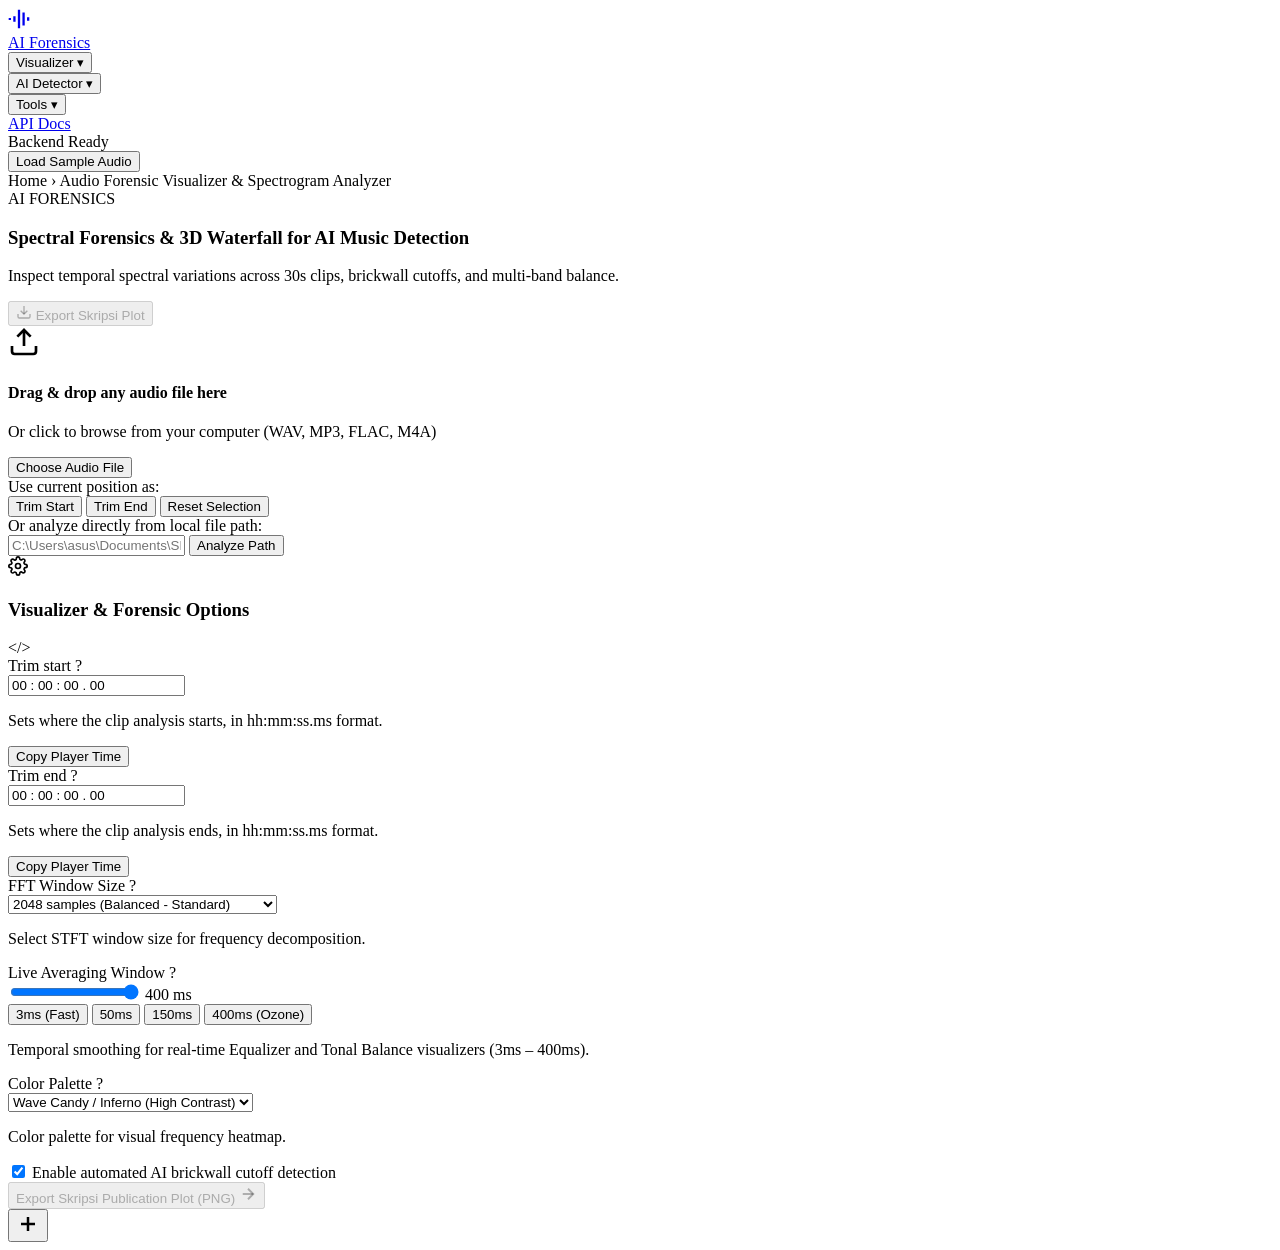
==== frontend/index.html @ 651a73c8 "added more spectral view" ====
<!DOCTYPE html>
<html lang="en">
<head>
  <meta charset="UTF-8">
  <meta name="viewport" content="width=device-width, initial-scale=1.0">
  <title>AI Music Forensic Visualizer</title>
  <link rel="preconnect" href="https://fonts.googleapis.com">
  <link rel="preconnect" href="https://fonts.gstatic.com" crossorigin>
  <link href="https://fonts.googleapis.com/css2?family=Plus+Jakarta+Sans:wght@400;500;600;700&family=JetBrains+Mono:wght@400;500;600&display=swap" rel="stylesheet">
  <link rel="stylesheet" href="/static/css/style.css">
</head>
<body>
  <!-- Top Navigation Bar -->
  <header class="navbar">
    <div class="nav-container">
      <div class="nav-left">
        <a href="/" class="brand-logo">
          <div class="logo-icon">
            <svg width="22" height="22" viewBox="0 0 24 24" fill="none" stroke="currentColor" stroke-width="2.5">
              <path d="M12 2v20M17 5v14M7 9v6M22 10v4M2 11v2"></path>
            </svg>
          </div>
          <span class="brand-name">AI Forensics</span>
        </a>
        <nav class="nav-links">
          <div class="nav-dropdown">
            <button class="nav-link active">Visualizer <span class="arrow">▾</span></button>
          </div>
          <div class="nav-dropdown">
            <button class="nav-link">AI Detector <span class="arrow">▾</span></button>
          </div>
          <div class="nav-dropdown">
            <button class="nav-link">Tools <span class="arrow">▾</span></button>
          </div>
          <a href="/docs" target="_blank" class="nav-link">API Docs</a>
        </nav>
      </div>

      <div class="nav-right">
        <div class="status-indicator">
          <span class="status-dot"></span>
          <span class="status-text">Backend Ready</span>
        </div>
        <button id="loadDemoBtn" class="btn btn-nav">Load Sample Audio</button>
      </div>
    </div>
  </header>

  <!-- Breadcrumb Bar -->
  <div class="breadcrumb-bar">
    <div class="breadcrumb-container">
      <span class="crumb">Home</span>
      <span class="crumb-separator">›</span>
      <span class="crumb active">Audio Forensic Visualizer & Spectrogram Analyzer</span>
    </div>
  </div>

  <!-- Main Container -->
  <div class="page-container">
    <!-- Top Feature / Notification Banner -->
    <section class="feature-banner">
      <div class="banner-content">
        <div class="banner-badge">AI FORENSICS</div>
        <div class="banner-text">
          <h3>Spectral Forensics & 3D Waterfall for AI Music Detection</h3>
          <p>Inspect temporal spectral variations across 30s clips, brickwall cutoffs, and multi-band balance.</p>
        </div>
      </div>
      <div class="banner-action">
        <button id="exportTopBtn" class="btn banner-btn" disabled>
          <svg width="16" height="16" viewBox="0 0 24 24" fill="none" stroke="currentColor" stroke-width="2">
            <path d="M21 15v4a2 2 0 0 1-2 2H5a2 2 0 0 1-2-2v-4"></path>
            <polyline points="7 10 12 15 17 10"></polyline>
            <line x1="12" y1="15" x2="12" y2="3"></line>
          </svg>
          Export Skripsi Plot
        </button>
      </div>
    </section>

    <!-- 2-Column Split Workspace -->
    <main class="split-layout">
      <!-- LEFT COLUMN: Media Viewport & Visualizer (Drag & Drop + Player + 3D Waterfall) -->
      <section class="media-column">
        <!-- Main Media Player & Canvas Display Screen -->
        <div class="media-viewport-card">
          <!-- Drop Overlay when dragging or empty -->
          <div class="media-drop-zone" id="mediaDropZone">
            <input type="file" id="audioFileInput" accept=".wav,.mp3,.flac,.ogg,.m4a" style="display: none;">
            
            <!-- Empty State Prompt -->
            <div class="drop-prompt" id="dropPrompt">
              <div class="upload-icon-circle">
                <svg width="32" height="32" viewBox="0 0 24 24" fill="none" stroke="currentColor" stroke-width="2">
                  <path d="M21 15v4a2 2 0 0 1-2 2H5a2 2 0 0 1-2-2v-4"></path>
                  <polyline points="17 8 12 3 7 8"></polyline>
                  <line x1="12" y1="3" x2="12" y2="15"></line>
                </svg>
              </div>
              <h4>Drag & drop any audio file here</h4>
              <p>Or click to browse from your computer (WAV, MP3, FLAC, M4A)</p>
              <button type="button" class="btn btn-browse" id="browseBtn">Choose Audio File</button>
            </div>

            <!-- Active Visualizer Screen (Wave Candy / 3D Waterfall style) -->
            <div class="media-screen" id="mediaScreen" style="display: none;">
              <!-- View Switcher Tabs inside Player -->
              <div class="screen-tabs">
                <button class="screen-tab active" data-view="spectrogram">Spectrogram (STFT)</button>
                <button class="screen-tab" data-view="waterfall">3D Waterfall</button>
                <button class="screen-tab" data-view="equalizer">Equalizer (Real-Time FFT)</button>
                <button class="screen-tab" data-view="tonal">Tonal Balance (Real-Time)</button>
                <button class="screen-tab" data-view="stacked">All Stacked</button>
              </div>

              <!-- Canvas Container -->
              <div class="screen-canvas-container" id="screenCanvasContainer">
                <canvas id="mainSpecCanvas"></canvas>
                <canvas id="mainWaterfallCanvas" style="display: none;"></canvas>
                <canvas id="mainEqCanvas" style="display: none;"></canvas>
                <canvas id="mainTonalCanvas" style="display: none;"></canvas>

                <!-- Centered Play/Pause Overlay Button -->
                <div class="play-overlay" id="playOverlay">
                  <button class="big-play-btn" id="bigPlayBtn">
                    <svg id="bigPlayIcon" width="36" height="36" viewBox="0 0 24 24" fill="currentColor">
                      <polygon points="6 3 20 12 6 21 6 3"></polygon>
                    </svg>
                  </button>
                </div>

                <!-- Playhead Cursor Line for 2D Spectrogram -->
                <div id="playheadCursor" class="playhead-line"></div>

                <!-- AI Cutoff Floating Tag on Canvas -->
                <div id="canvasCutoffBadge" class="canvas-cutoff-tag" style="display: none;">
                  <span class="cutoff-led"></span> AI Cutoff: <span id="cutoffValText">--</span>
                </div>

                <!-- 3D Waterfall Interaction Hint -->
                <div id="waterfallHintTag" class="waterfall-hint-tag" style="display: none;">
                  <span>🖱️ Drag to rotate 3D • Scroll to zoom • Click slice to seek</span>
                </div>
              </div>

              <!-- Media Player Bottom Bar -->
              <div class="player-bottom-bar">
                <button id="miniPlayBtn" class="mini-control-btn">
                  <svg id="miniPlayIcon" width="16" height="16" viewBox="0 0 24 24" fill="currentColor">
                    <polygon points="5 3 19 12 5 21 5 3"></polygon>
                  </svg>
                </button>
                <div class="progress-wrap">
                  <div class="progress-bar-bg" id="progressBarBg">
                    <div class="progress-bar-fill" id="progressBarFill"></div>
                    <div class="trim-range-highlight" id="trimRangeHighlight"></div>
                  </div>
                </div>
                <div class="timecode-display" id="timecodeDisplay">00:00:00.00 / 00:00:00.00</div>
              </div>
            </div>
          </div>

          <!-- Bottom Position Buttons -->
          <div class="position-actions-bar">
            <span class="pos-label">Use current position as:</span>
            <div class="pos-buttons">
              <button id="useTrimStartBtn" class="btn btn-outline">Trim Start</button>
              <button id="useTrimEndBtn" class="btn btn-outline">Trim End</button>
              <button id="resetTrimBtn" class="btn btn-outline-subtle">Reset Selection</button>
            </div>
            <div class="track-stats" id="trackStats" style="display: none;">
              <span id="statRate">44.1 kHz</span> • <span id="statChannels">Mono</span> • <span id="statDuration">0.00s</span>
            </div>
          </div>
        </div>

        <!-- Local Disk Path Analyzer Input -->
        <div class="local-path-card">
          <label for="localPathInput">Or analyze directly from local file path:</label>
          <div class="local-path-group">
            <input type="text" id="localPathInput" placeholder="C:\Users\asus\Documents\SKRIPSI\APPS\MY-AIDETECTOR\..." />
            <button id="analyzePathBtn" class="btn btn-secondary">Analyze Path</button>
          </div>
        </div>

        <!-- Secondary Visualizers (When in Stacked Mode) -->
        <div class="stacked-visualizers-card" id="stackedVisualizersCard" style="display: none;">
          <div class="sub-card">
            <h4>Equalizer (Live Real-Time FFT & Peak Hold)</h4>
            <div class="sub-canvas-wrap">
              <canvas id="stackedEqCanvas"></canvas>
            </div>
          </div>
          <div class="sub-card">
            <h4>Tonal Balance (Live Multi-Band Spectral Energy)</h4>
            <div class="sub-canvas-wrap">
              <canvas id="stackedTonalCanvas"></canvas>
            </div>
          </div>
        </div>
      </section>

      <!-- RIGHT COLUMN: Options & Analysis Settings Panel -->
      <aside class="options-column">
        <div class="options-card">
          <!-- Card Header with Gear Icon -->
          <div class="options-header">
            <div class="options-title">
              <svg width="20" height="20" viewBox="0 0 24 24" fill="none" stroke="currentColor" stroke-width="2">
                <circle cx="12" cy="12" r="3"></circle>
                <path d="M19.4 15a1.65 1.65 0 0 0 .33 1.82l.06.06a2 2 0 0 1 0 2.83 2 2 0 0 1-2.83 0l-.06-.06a1.65 1.65 0 0 0-1.82-.33 1.65 1.65 0 0 0-1 1.51V21a2 2 0 0 1-2 2 2 2 0 0 1-2-2v-.09A1.65 1.65 0 0 0 9 19.4a1.65 1.65 0 0 0-1.82.33l-.06.06a2 2 0 0 1-2.83 0 2 2 0 0 1 0-2.83l.06-.06a1.65 1.65 0 0 0 .33-1.82 1.65 1.65 0 0 0-1.51-1H3a2 2 0 0 1-2-2 2 2 0 0 1 2-2h.09A1.65 1.65 0 0 0 4.6 9a1.65 1.65 0 0 0-.33-1.82l-.06-.06a2 2 0 0 1 0-2.83 2 2 0 0 1 2.83 0l.06.06a1.65 1.65 0 0 0 1.82.33H9a1.65 1.65 0 0 0 1-1.51V3a2 2 0 0 1 2-2 2 2 0 0 1 2 2v.09a1.65 1.65 0 0 0 1 1.51 1.65 1.65 0 0 0 1.82-.33l.06-.06a2 2 0 0 1 2.83 0 2 2 0 0 1 0 2.83l-.06.06a1.65 1.65 0 0 0-.33 1.82V9a1.65 1.65 0 0 0 1.51 1H21a2 2 0 0 1 2 2 2 2 0 0 1-2 2h-.09a1.65 1.65 0 0 0-1.51 1z"></path>
              </svg>
              <h3>Visualizer & Forensic Options</h3>
            </div>
            <span class="options-code-icon" title="JSON schema available">&lt;/&gt;</span>
          </div>

          <div class="options-body">
            <!-- 3D Waterfall Camera Presets (Visible when in 3D Waterfall tab) -->
            <div class="option-group" id="waterfallControlsGroup" style="display: none;">
              <div class="option-label-row">
                <label>3D Waterfall View Angle</label>
                <span class="help-circle" title="Change 3D camera angle to inspect the waterfall from different perspectives">?</span>
              </div>
              <div class="camera-btn-row">
                <button class="btn btn-sm btn-camera active" id="btnPresetSketch" data-preset="sketch">Sketch Angle</button>
                <button class="btn btn-sm btn-camera" id="btnPresetIso" data-preset="iso">Isometric</button>
                <button class="btn btn-sm btn-camera" id="btnPresetFront" data-preset="front">Front (EQ)</button>
              </div>
              <p class="option-desc">Matching your sketch (X: freq, Y: vol, Z: time). Drag on screen to orbit.</p>
            </div>

            <!-- 1. Trim Start -->
            <div class="option-group">
              <div class="option-label-row">
                <label for="trimStartInput">Trim start</label>
                <span class="help-circle" title="Specify the start timestamp for inspection">?</span>
              </div>
              <input type="text" id="trimStartInput" class="time-input" value="00 : 00 : 00 . 00" />
              <p class="option-desc">Sets where the clip analysis starts, in hh:mm:ss.ms format.</p>
              <button id="copyStartBtn" class="btn btn-purple">Copy Player Time</button>
            </div>

            <!-- 2. Trim End -->
            <div class="option-group">
              <div class="option-label-row">
                <label for="trimEndInput">Trim end</label>
                <span class="help-circle" title="Specify the end timestamp for inspection">?</span>
              </div>
              <input type="text" id="trimEndInput" class="time-input" value="00 : 00 : 00 . 00" />
              <p class="option-desc">Sets where the clip analysis ends, in hh:mm:ss.ms format.</p>
              <button id="copyEndBtn" class="btn btn-purple">Copy Player Time</button>
            </div>

            <!-- 3. FFT Resolution -->
            <div class="option-group">
              <div class="option-label-row">
                <label for="fftSizeSelect">FFT Window Size</label>
                <span class="help-circle" title="Higher values give finer frequency detail; lower values give sharper time transients">?</span>
              </div>
              <select id="fftSizeSelect" class="form-select">
                <option value="1024">1024 samples (High time precision)</option>
                <option value="2048" selected>2048 samples (Balanced - Standard)</option>
                <option value="4096">4096 samples (High frequency resolution)</option>
              </select>
              <p class="option-desc">Select STFT window size for frequency decomposition.</p>
            </div>

            <!-- 4. Real-Time Averaging Window (3ms - 400ms) -->
            <div class="option-group" id="averagingControlGroup">
              <div class="option-label-row">
                <label for="averagingSlider">Live Averaging Window</label>
                <span class="help-circle" title="Controls temporal smoothing: 3ms captures instantaneous transient spikes; 400ms provides smooth rolling tonal balance (standard Ozone Tonal Balance style).">?</span>
              </div>
              <div class="slider-control-row">
                <input type="range" id="averagingSlider" min="3" max="400" step="1" value="400" class="form-range" />
                <span class="slider-val-badge" id="averagingValBadge">400 ms</span>
              </div>
              <div class="preset-chips-row">
                <button type="button" class="preset-chip" data-avg="3">3ms (Fast)</button>
                <button type="button" class="preset-chip" data-avg="50">50ms</button>
                <button type="button" class="preset-chip" data-avg="150">150ms</button>
                <button type="button" class="preset-chip active" data-avg="400">400ms (Ozone)</button>
              </div>
              <p class="option-desc">Temporal smoothing for real-time Equalizer and Tonal Balance visualizers (3ms – 400ms).</p>
            </div>

            <!-- 4. Colormap Palette -->
            <div class="option-group">
              <div class="option-label-row">
                <label for="colorPaletteSelect">Color Palette</label>
                <span class="help-circle" title="Color gradient used for spectrogram intensity">?</span>
              </div>
              <select id="colorPaletteSelect" class="form-select">
                <option value="inferno" selected>Wave Candy / Inferno (High Contrast)</option>
                <option value="magma">Magma (Warm Purple & Orange)</option>
                <option value="plasma">Plasma (Vibrant Blue & Pink)</option>
                <option value="cyan">Neon Cyan Glow</option>
              </select>
              <p class="option-desc">Color palette for visual frequency heatmap.</p>
            </div>

            <!-- 5. AI Detection Diagnostics Summary Card -->
            <div class="forensics-summary-box" id="forensicsSummaryBox" style="display: none;">
              <div class="summary-header">
                <h4>AI Forensic Diagnostic</h4>
                <span id="cutoffBadge" class="badge badge-normal">Analyzing...</span>
              </div>
              <div class="summary-metrics">
                <div class="s-metric">
                  <span class="s-label">Cutoff:</span>
                  <span class="s-value" id="valCutoff">-- Hz</span>
                </div>
                <div class="s-metric">
                  <span class="s-label">Rolloff (95%):</span>
                  <span class="s-value" id="valRolloff">-- Hz</span>
                </div>
                <div class="s-metric">
                  <span class="s-label">Centroid:</span>
                  <span class="s-value" id="valCentroid">-- Hz</span>
                </div>
                <div class="s-metric">
                  <span class="s-label">Air Power (&gt;16k):</span>
                  <span class="s-value" id="valAirPower">-- %</span>
                </div>
              </div>
              <div class="s-notes" id="forensicNotes"></div>
            </div>

            <!-- 6. AI Cutoff Checkbox -->
            <div class="option-checkbox-row">
              <input type="checkbox" id="aiCutoffCheck" checked />
              <label for="aiCutoffCheck">Enable automated AI brickwall cutoff detection</label>
            </div>
          </div>

          <!-- Bottom Full-Width Action Button -->
          <div class="options-footer">
            <button id="primaryActionBtn" class="btn btn-convert-full" disabled>
              Export Skripsi Publication Plot (PNG)
              <svg width="18" height="18" viewBox="0 0 24 24" fill="none" stroke="currentColor" stroke-width="2.5">
                <line x1="5" y1="12" x2="19" y2="12"></line>
                <polyline points="12 5 19 12 12 19"></polyline>
              </svg>
            </button>
          </div>
        </div>
      </aside>
    </main>

    <!-- Floating Action Button for Quick Upload -->
    <button class="fab-btn" id="fabBtn" title="Upload Audio File">
      <svg width="24" height="24" viewBox="0 0 24 24" fill="none" stroke="currentColor" stroke-width="2.5">
        <line x1="12" y1="5" x2="12" y2="19"></line>
        <line x1="5" y1="12" x2="19" y2="12"></line>
      </svg>
    </button>

    <!-- Audio Element for playback (preload auto enables instant seeking) -->
    <audio id="audioElement" preload="auto" crossorigin="anonymous"></audio>

    <!-- Loading Overlay -->
    <div id="loadingOverlay" class="loading-overlay" style="display: none;">
      <div class="spinner"></div>
      <p id="loadingText">Processing audio and computing spectral transforms...</p>
    </div>
  </div>

  <script src="/static/js/app.js"></script>
</body>
</html>
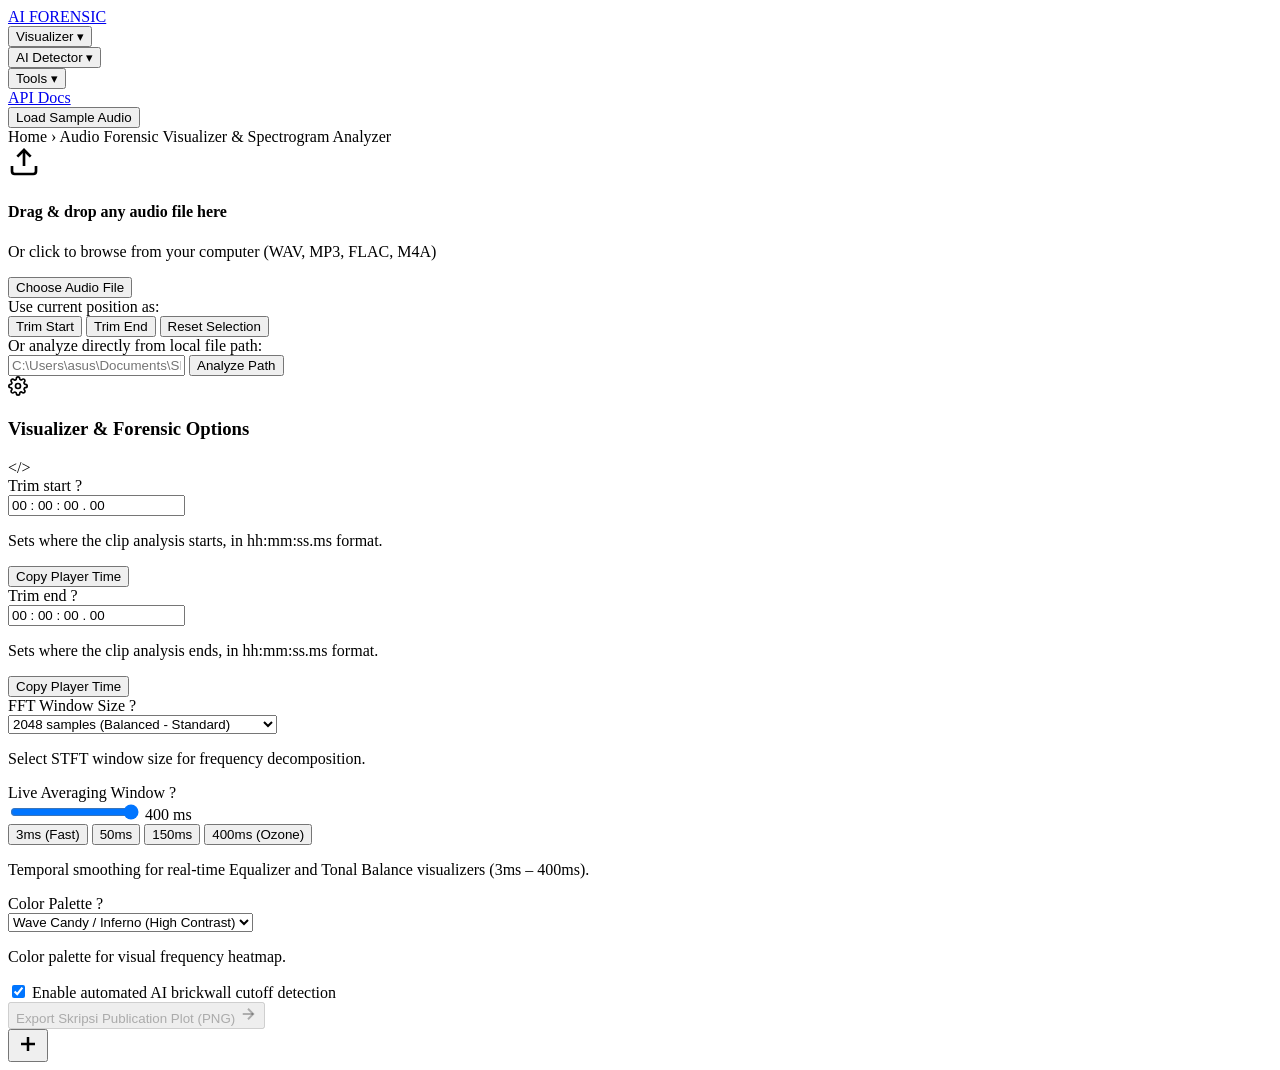
==== commit b10dd7c7: "added ml guides" ====
--- a/frontend/index.html
+++ b/frontend/index.html
@@ -6,7 +6,7 @@
   <title>AI Music Forensic Visualizer</title>
   <link rel="preconnect" href="https://fonts.googleapis.com">
   <link rel="preconnect" href="https://fonts.gstatic.com" crossorigin>
-  <link href="https://fonts.googleapis.com/css2?family=Plus+Jakarta+Sans:wght@400;500;600;700&family=JetBrains+Mono:wght@400;500;600&display=swap" rel="stylesheet">
+  <link href="https://fonts.googleapis.com/css2?family=Commissioner:wght@300;400;500;600;700&family=JetBrains+Mono:wght@400;500;600&display=swap" rel="stylesheet">
   <link rel="stylesheet" href="/static/css/style.css">
 </head>
 <body>
@@ -15,12 +15,7 @@
     <div class="nav-container">
       <div class="nav-left">
         <a href="/" class="brand-logo">
-          <div class="logo-icon">
-            <svg width="22" height="22" viewBox="0 0 24 24" fill="none" stroke="currentColor" stroke-width="2.5">
-              <path d="M12 2v20M17 5v14M7 9v6M22 10v4M2 11v2"></path>
-            </svg>
-          </div>
-          <span class="brand-name">AI Forensics</span>
+          <span class="brand-name">AI FORENSIC</span>
         </a>
         <nav class="nav-links">
           <div class="nav-dropdown">
@@ -37,10 +32,6 @@
       </div>
 
       <div class="nav-right">
-        <div class="status-indicator">
-          <span class="status-dot"></span>
-          <span class="status-text">Backend Ready</span>
-        </div>
         <button id="loadDemoBtn" class="btn btn-nav">Load Sample Audio</button>
       </div>
     </div>
@@ -57,27 +48,6 @@
 
   <!-- Main Container -->
   <div class="page-container">
-    <!-- Top Feature / Notification Banner -->
-    <section class="feature-banner">
-      <div class="banner-content">
-        <div class="banner-badge">AI FORENSICS</div>
-        <div class="banner-text">
-          <h3>Spectral Forensics & 3D Waterfall for AI Music Detection</h3>
-          <p>Inspect temporal spectral variations across 30s clips, brickwall cutoffs, and multi-band balance.</p>
-        </div>
-      </div>
-      <div class="banner-action">
-        <button id="exportTopBtn" class="btn banner-btn" disabled>
-          <svg width="16" height="16" viewBox="0 0 24 24" fill="none" stroke="currentColor" stroke-width="2">
-            <path d="M21 15v4a2 2 0 0 1-2 2H5a2 2 0 0 1-2-2v-4"></path>
-            <polyline points="7 10 12 15 17 10"></polyline>
-            <line x1="12" y1="15" x2="12" y2="3"></line>
-          </svg>
-          Export Skripsi Plot
-        </button>
-      </div>
-    </section>
-
     <!-- 2-Column Split Workspace -->
     <main class="split-layout">
       <!-- LEFT COLUMN: Media Viewport & Visualizer (Drag & Drop + Player + 3D Waterfall) -->
@@ -108,7 +78,7 @@
               <div class="screen-tabs">
                 <button class="screen-tab active" data-view="spectrogram">Spectrogram (STFT)</button>
                 <button class="screen-tab" data-view="waterfall">3D Waterfall</button>
-                <button class="screen-tab" data-view="equalizer">Equalizer (Real-Time FFT)</button>
+                <button class="screen-tab" data-view="equalizer">Equalizer (Parametric EQ 2)</button>
                 <button class="screen-tab" data-view="tonal">Tonal Balance (Real-Time)</button>
                 <button class="screen-tab" data-view="stacked">All Stacked</button>
               </div>
@@ -132,6 +102,20 @@
                 <!-- Playhead Cursor Line for 2D Spectrogram -->
                 <div id="playheadCursor" class="playhead-line"></div>
 
+                <!-- Spectrogram Controls Toolbar (Moving / Wave Candy vs Full Track) -->
+                <div id="specToolbarTag" class="spec-toolbar-tag">
+                  <div class="spec-mode-switch">
+                    <button type="button" class="spec-mode-btn active" id="btnSpecScroll" data-mode="scroll" title="Smooth scrolling view like Wave Candy & Edison follow mode">Moving (Wave Candy)</button>
+                    <button type="button" class="spec-mode-btn" id="btnSpecFull" data-mode="full" title="Full clip overview with moving playback line like Edison">Full Track (Edison)</button>
+                  </div>
+                  <div class="spec-zoom-group" id="specZoomGroup">
+                    <span class="zoom-label">Window:</span>
+                    <button type="button" class="btn-zoom-chip" data-win="3">3s</button>
+                    <button type="button" class="btn-zoom-chip active" data-win="6">6s</button>
+                    <button type="button" class="btn-zoom-chip" data-win="12">12s</button>
+                  </div>
+                </div>
+
                 <!-- AI Cutoff Floating Tag on Canvas -->
                 <div id="canvasCutoffBadge" class="canvas-cutoff-tag" style="display: none;">
                   <span class="cutoff-led"></span> AI Cutoff: <span id="cutoffValText">--</span>
@@ -139,7 +123,7 @@
 
                 <!-- 3D Waterfall Interaction Hint -->
                 <div id="waterfallHintTag" class="waterfall-hint-tag" style="display: none;">
-                  <span>🖱️ Drag to rotate 3D • Scroll to zoom • Click slice to seek</span>
+                  <span>Drag to rotate 360° • Scroll / Pinch to zoom • Click slice to seek</span>
                 </div>
               </div>
 
@@ -175,6 +159,48 @@
           </div>
         </div>
 
+        <!-- Multi-Stem Audio Separator Card -->
+        <div class="stem-splitter-card" id="stemSplitterCard" style="display: none;">
+          <div class="stem-card-header">
+            <div class="stem-title-wrap">
+              <div class="stem-header-text">
+                <h4>Multi-Stem Forensic Separator</h4>
+                <p>Deconstruct track into Vocals, Drums, Bass, & Other. Temporary files are auto-deleted in 1 hour.</p>
+              </div>
+            </div>
+            <button id="splitStemsBtn" class="btn btn-split-action">
+              <svg width="18" height="18" viewBox="0 0 24 24" fill="none" stroke="currentColor" stroke-width="2">
+                <path d="M4 14.899A7 7 0 1 1 15.71 8h1.79a4.5 4.5 0 0 1 2.5 8.242"></path>
+                <path d="M12 12v9"></path>
+                <path d="m8 17 4 4 4-4"></path>
+              </svg>
+              Split Audio Stems
+            </button>
+          </div>
+
+          <!-- Stems Processing Status / Progress Indicator -->
+          <div id="stemProcessStatus" class="stem-process-status" style="display: none;">
+            <div class="stem-loading-ring"></div>
+            <div class="stem-status-info">
+              <span id="stemStatusTitle" class="status-strong">Splitting Audio into 5 Forensic Stems...</span>
+              <span id="stemStatusSub" class="status-detail">Running Meta Hybrid Demucs neural separator. Temporary files auto-expire in 1 hour.</span>
+            </div>
+          </div>
+
+          <!-- Stems Output Results Container -->
+          <div id="stemResultsContainer" class="stem-results-container" style="display: none;">
+            <div class="stem-results-header">
+              <span class="stem-session-title">Extracted Forensic Components</span>
+              <span class="stem-expiry-tag">
+                <span class="expiry-dot"></span> Auto-deletes in 1 hour
+              </span>
+            </div>
+            <div class="stem-list" id="stemList">
+              <!-- Dynamically populated by stems.js -->
+            </div>
+          </div>
+        </div>
+
         <!-- Local Disk Path Analyzer Input -->
         <div class="local-path-card">
           <label for="localPathInput">Or analyze directly from local file path:</label>
@@ -228,7 +254,12 @@
                 <button class="btn btn-sm btn-camera" id="btnPresetIso" data-preset="iso">Isometric</button>
                 <button class="btn btn-sm btn-camera" id="btnPresetFront" data-preset="front">Front (EQ)</button>
               </div>
-              <p class="option-desc">Matching your sketch (X: freq, Y: vol, Z: time). Drag on screen to orbit.</p>
+              <div class="option-label-row" style="margin-top: 12px;">
+                <label for="wfOpacitySlider">Inactive Frames Transparency</label>
+                <span class="slider-val-badge" id="wfOpacityBadge">Transparent (15%)</span>
+              </div>
+              <input type="range" id="wfOpacitySlider" min="0" max="80" step="5" value="15" class="form-range" />
+              <p class="option-desc">Keeps background frames transparent so the active wave cuts through clearly.</p>
             </div>
 
             <!-- 1. Trim Start -->
@@ -326,6 +357,18 @@
                 </div>
               </div>
               <div class="s-notes" id="forensicNotes"></div>
+            </div>
+
+            <!-- Component Forensics Quick Action -->
+            <div class="option-group" id="quickStemGroup" style="display: none;">
+              <div class="option-label-row">
+                <label>Component Forensics</label>
+                <span class="help-circle" title="Split into isolated stems to verify vocoder smearing in vocals or transient blur in drums">?</span>
+              </div>
+              <button id="sideSplitStemsBtn" class="btn btn-outline-cyan btn-full">
+                Split Audio Stems (1h Temp)
+              </button>
+              <p class="option-desc">Decomposes mix into 5 stems with isolated spectral analysis.</p>
             </div>
 
             <!-- 6. AI Cutoff Checkbox -->
@@ -367,6 +410,6 @@
     </div>
   </div>
 
-  <script src="/static/js/app.js"></script>
+  <script type="module" src="/js/main.js"></script>
 </body>
 </html>
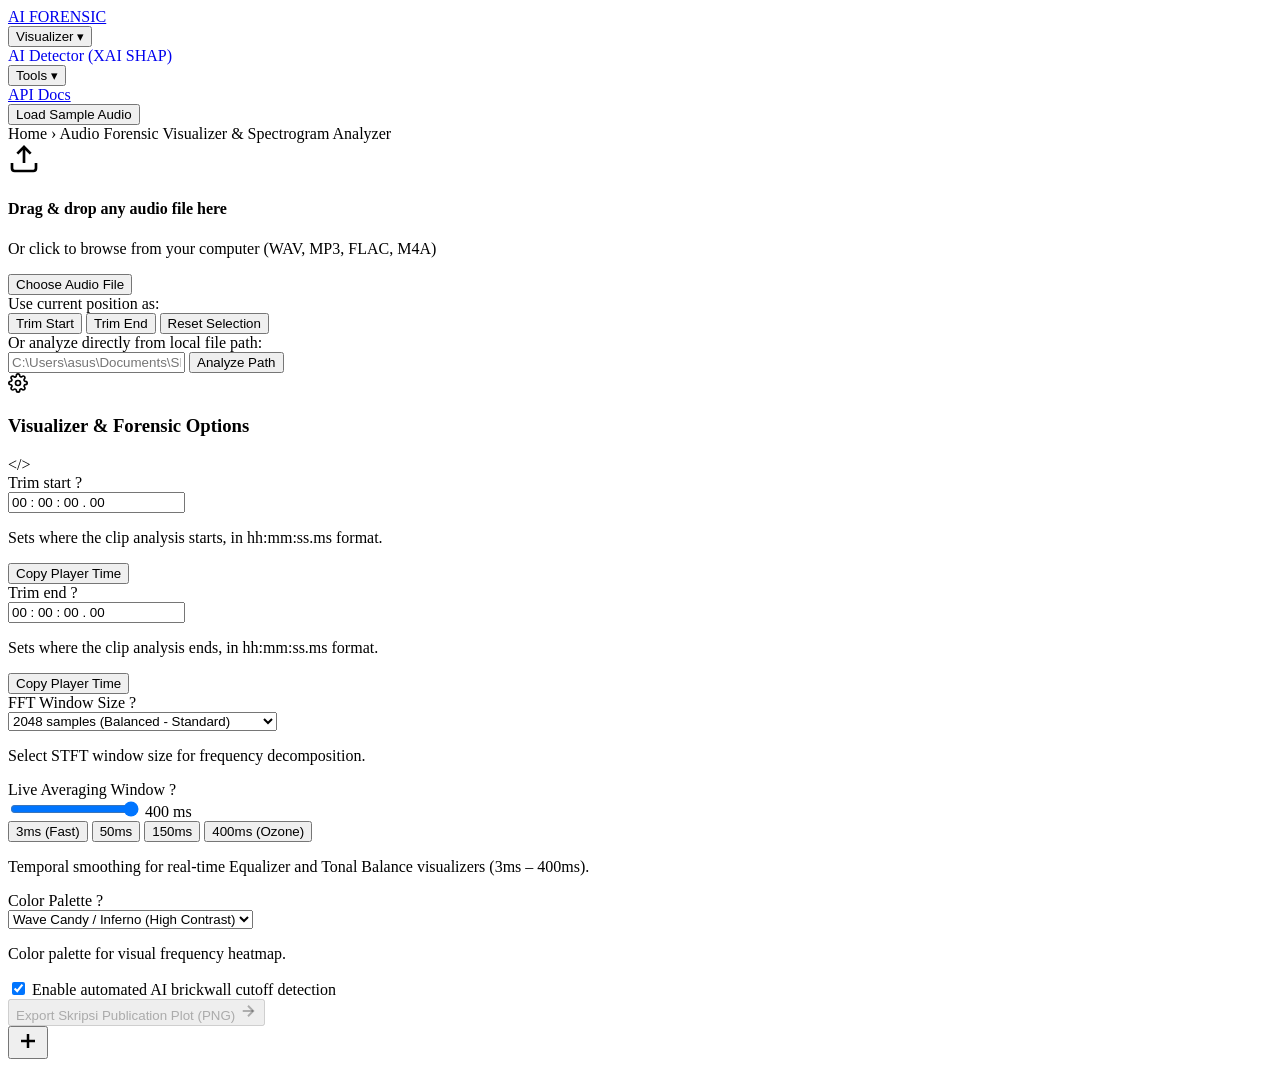
==== commit 38c3856f: "new UIIIIII" ====
--- a/frontend/index.html
+++ b/frontend/index.html
@@ -22,7 +22,7 @@
             <button class="nav-link active">Visualizer <span class="arrow">▾</span></button>
           </div>
           <div class="nav-dropdown">
-            <button class="nav-link">AI Detector <span class="arrow">▾</span></button>
+            <a href="/xai" class="nav-link" style="text-decoration: none;">AI Detector (XAI SHAP)</a>
           </div>
           <div class="nav-dropdown">
             <button class="nav-link">Tools <span class="arrow">▾</span></button>
@@ -357,6 +357,14 @@
                 </div>
               </div>
               <div class="s-notes" id="forensicNotes"></div>
+              <a href="/xai" target="_blank" class="btn btn-purple" style="display: flex; align-items: center; justify-content: center; gap: 6px; margin-top: 12px; text-decoration: none; width: 100%; font-size: 0.82rem; padding: 8px 12px;">
+                <span>View TreeSHAP Feature Attributions</span>
+                <svg width="14" height="14" viewBox="0 0 24 24" fill="none" stroke="currentColor" stroke-width="2.5">
+                  <path d="M18 13v6a2 2 0 0 1-2 2H5a2 2 0 0 1-2-2V8a2 2 0 0 1 2-2h6"></path>
+                  <polyline points="15 3 21 3 21 9"></polyline>
+                  <line x1="10" y1="14" x2="21" y2="3"></line>
+                </svg>
+              </a>
             </div>
 
             <!-- Component Forensics Quick Action -->
